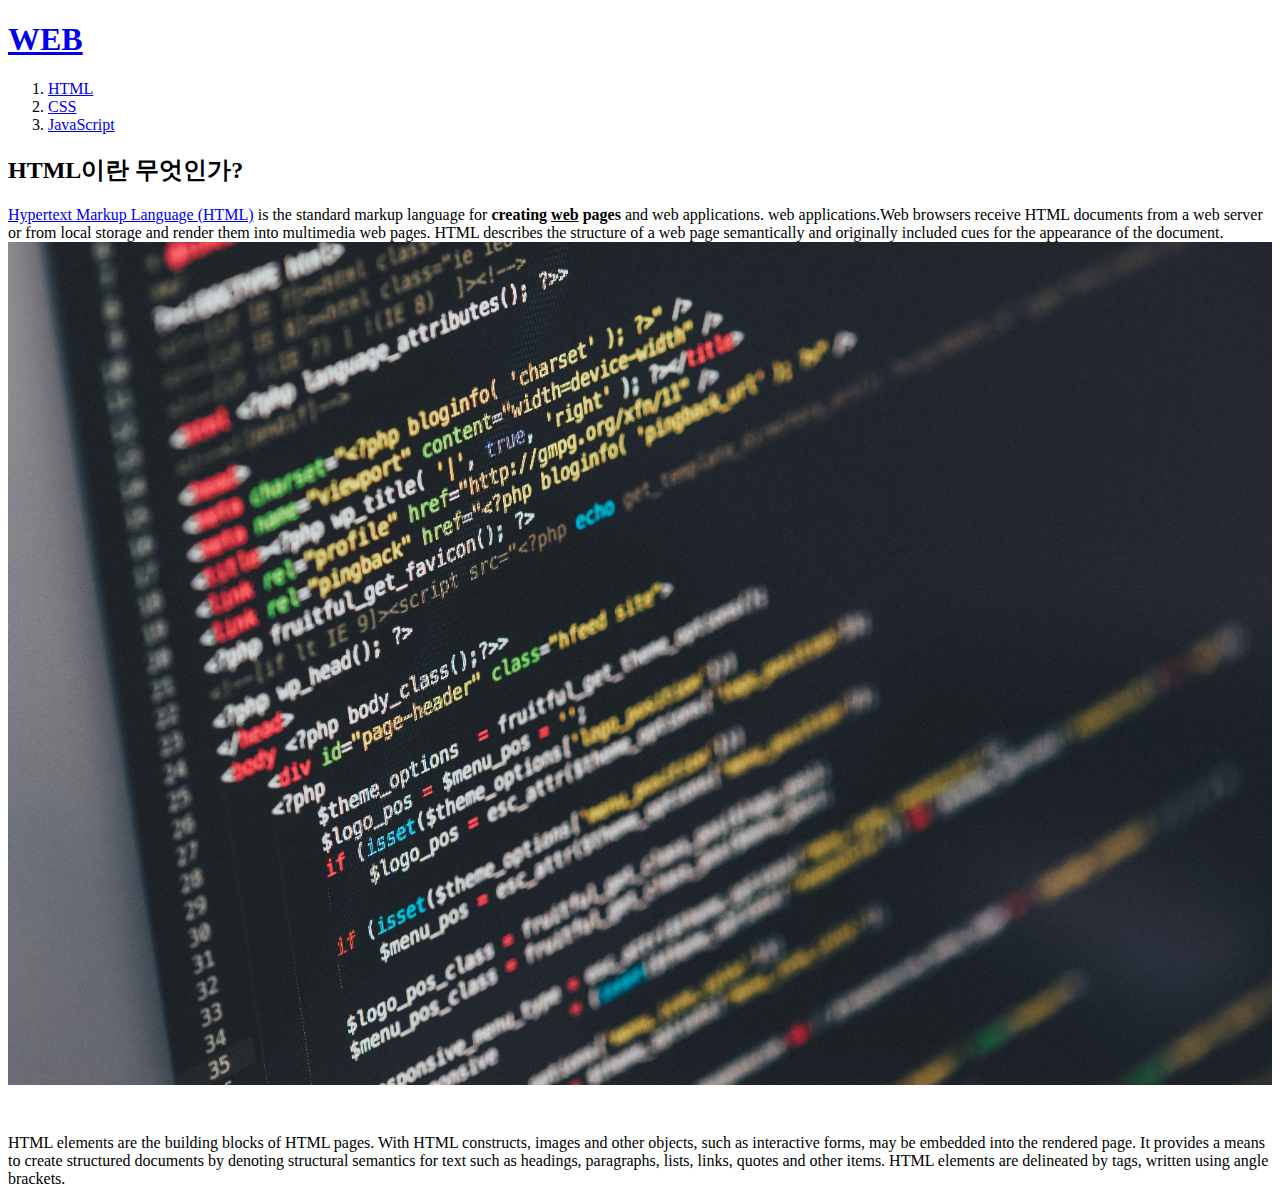
==== 1.html @ 50cc8457 "1" ====
<!doctype html>
<html>
<head>
<title>WEB1 - html</title>
<meta charset="utf-8">
</head>

<body>
<h1><a href="index.html">WEB</a></h1>
<ol>
<li><a href="1.html">HTML</a></li>
<li><a href="2.html">CSS</a></li>
<li><a href="3.html">JavaScript</a></li>
</ol>
<h2>HTML이란 무엇인가?</h2>
<P><a href="https://www.w3.org/TR/2011/WD-html5-20110405/"
target="_blank" title="html5 specification">Hypertext Markup Language (HTML)</a> 
is the standard markup language 
for <strong>creating <u>web</u> pages</strong> and web applications.
web applications.Web browsers receive HTML documents from a 
web server or from local storage and render them into multimedia 
web pages. HTML describes the structure of a web page semantically 
and originally included cues for the appearance of the document.
<img src="coding.jpg" width="100%">
</p>
<P style="margin-top:45px;">HTML elements are the building blocks of HTML pages. 
With HTML constructs, images and other objects, 
such as interactive forms, may be embedded into the rendered page. 
It provides a means to create structured documents by denoting 
structural semantics for text such as headings, paragraphs, lists, 
links, quotes and other items. HTML elements are delineated by tags, 
written using angle brackets.
</P>
</body>
</html>
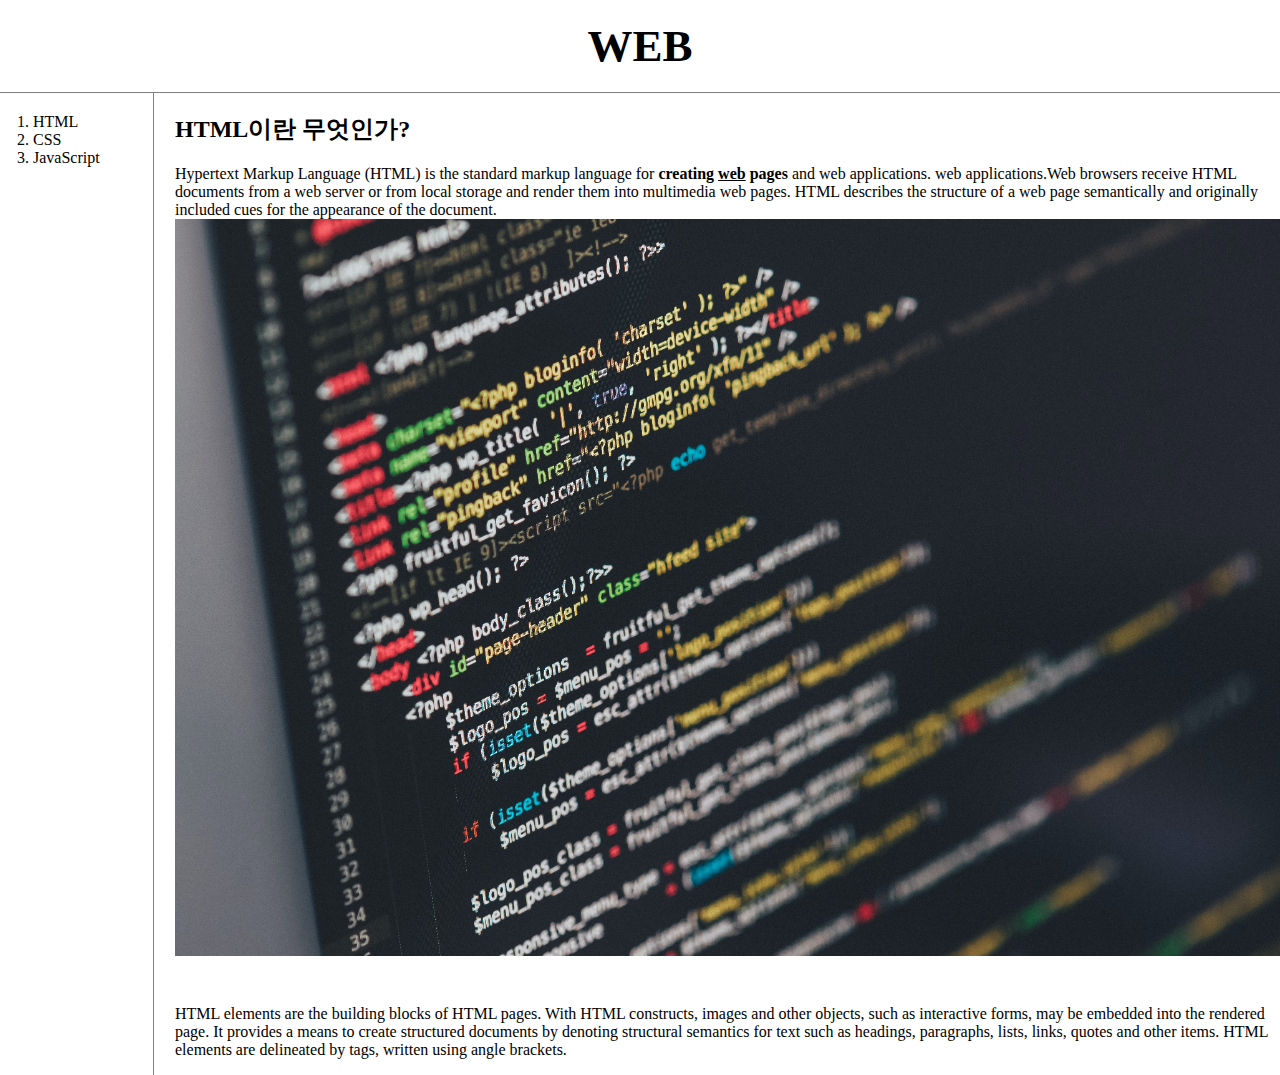
==== commit 1f52a5c8: "2" ====
--- a/1.html
+++ b/1.html
@@ -3,33 +3,45 @@
 <head>
 <title>WEB1 - html</title>
 <meta charset="utf-8">
+<link rel="stylesheet" href="style.css">
 </head>
-
 <body>
 <h1><a href="index.html">WEB</a></h1>
+<div id="grid">
 <ol>
-<li><a href="1.html">HTML</a></li>
-<li><a href="2.html">CSS</a></li>
+<li><a href="1.html" >HTML</a></li>
+<li><a href="2.html" >CSS</a></li>
 <li><a href="3.html">JavaScript</a></li>
 </ol>
-<h2>HTML이란 무엇인가?</h2>
-<P><a href="https://www.w3.org/TR/2011/WD-html5-20110405/"
-target="_blank" title="html5 specification">Hypertext Markup Language (HTML)</a> 
-is the standard markup language 
-for <strong>creating <u>web</u> pages</strong> and web applications.
-web applications.Web browsers receive HTML documents from a 
-web server or from local storage and render them into multimedia 
-web pages. HTML describes the structure of a web page semantically 
-and originally included cues for the appearance of the document.
-<img src="coding.jpg" width="100%">
-</p>
-<P style="margin-top:45px;">HTML elements are the building blocks of HTML pages. 
-With HTML constructs, images and other objects, 
-such as interactive forms, may be embedded into the rendered page. 
-It provides a means to create structured documents by denoting 
-structural semantics for text such as headings, paragraphs, lists, 
-links, quotes and other items. HTML elements are delineated by tags, 
-written using angle brackets.
-</P>
+<!--
+<h1><a href="index.html"><font color="red">WEB</font></a></h1>
+<ol>
+<li><a href="1.html"><font color="red">HTML</font></a></li>
+<li><a href="2.html"><font color="red">CSS</font></a></li>
+<li><a href="3.html"><font color="red">JavaScript</font></a></li>
+</ol>
+-->
+ <div id="article">
+  <h2>HTML이란 무엇인가?</h2>
+   <P><a href="https://www.w3.org/TR/2011/WD-html5-20110405/"
+   target="_blank" title="html5 specification">Hypertext Markup Language (HTML)</a> 
+   is the standard markup language 
+   for <strong>creating <u>web</u> pages</strong> and web applications.
+   web applications.Web browsers receive HTML documents from a 
+   web server or from local storage and render them into multimedia 
+   web pages. HTML describes the structure of a web page semantically 
+   and originally included cues for the appearance of the document.
+   <img src="coding.jpg" width="100%">
+   </p>
+   <P style="margin-top:45px;">HTML elements are the building blocks of HTML pages. 
+   With HTML constructs, images and other objects, 
+   such as interactive forms, may be embedded into the rendered page. 
+   It provides a means to create structured documents by denoting 
+   structural semantics for text such as headings, paragraphs, lists, 
+   links, quotes and other items. HTML elements are delineated by tags, 
+   written using angle brackets.
+   </P>
+ </div>
+</div>
 </body>
 </html>--- a/style.css
+++ b/style.css
@@ -0,0 +1,42 @@
+body{
+    margin:0;
+}
+a {
+    color:black;
+    text-decoration:none;
+}
+
+h1 {
+    font-size:45px;
+    text-align: center;
+    border-bottom: 1px solid gray;
+    margin:0;
+    padding: 20px;
+}
+ol {
+    border-right:1px solid gray;
+    width:100px;
+    margin:0;
+    padding: 20px;
+}
+#grid{
+    display: grid;
+    grid-template-columns: 150px 1fr;
+}
+#grid ol{
+    padding-left: 33px;
+}
+#grid #article{
+    padding-left: 25px;
+}
+@media(max-width:800px){
+    #grid{
+    display: block;
+}
+ol{
+    border-right:none;
+}
+h1{
+    border-bottom: none;
+}
+}